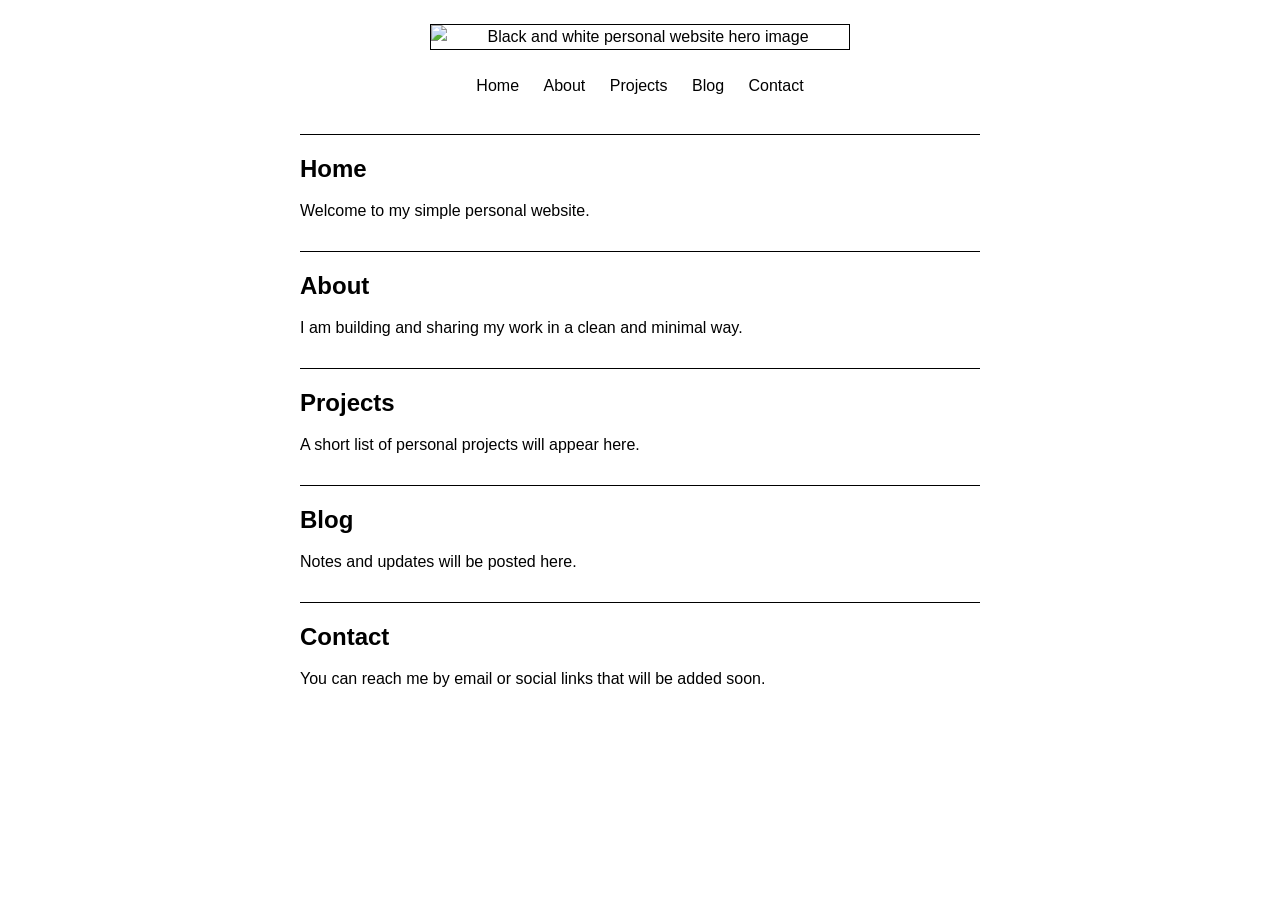
==== index.html @ b60d0a38 "Create minimal black and white personal homepage Co-authored-by: awhmad <61091033+awhmad@users.norep" ====
<!DOCTYPE html>
<html lang="en">
<head>
  <meta charset="UTF-8">
  <meta name="viewport" content="width=device-width, initial-scale=1.0">
  <title>Personal Website</title>
  <style>
    :root {
      color-scheme: light;
    }

    * {
      box-sizing: border-box;
    }

    body {
      margin: 0;
      font-family: Arial, sans-serif;
      background: #ffffff;
      color: #000000;
      line-height: 1.5;
    }

    main {
      max-width: 720px;
      margin: 0 auto;
      padding: 24px 20px 48px;
      text-align: center;
    }

    .hero-image {
      width: 100%;
      max-width: 420px;
      display: block;
      margin: 0 auto 24px;
      border: 1px solid #000000;
    }

    nav {
      margin-bottom: 36px;
    }

    nav a {
      color: #000000;
      text-decoration: none;
      margin: 0 10px;
      font-size: 1rem;
    }

    nav a:hover,
    nav a:focus {
      text-decoration: underline;
    }

    section {
      margin-bottom: 28px;
      text-align: left;
      border-top: 1px solid #000000;
      padding-top: 16px;
    }

    h1,
    h2 {
      margin: 0 0 12px;
      font-weight: 600;
    }

    p {
      margin: 0;
    }
  </style>
</head>
<body>
  <main>
    <img
      class="hero-image"
      src="https://images.unsplash.com/photo-1493612276216-ee3925520721?auto=format&fit=crop&w=1200&q=80"
      alt="Black and white personal website hero image">

    <nav aria-label="Main navigation">
      <a href="#home">Home</a>
      <a href="#about">About</a>
      <a href="#projects">Projects</a>
      <a href="#blog">Blog</a>
      <a href="#contact">Contact</a>
    </nav>

    <section id="home">
      <h1>Home</h1>
      <p>Welcome to my simple personal website.</p>
    </section>

    <section id="about">
      <h2>About</h2>
      <p>I am building and sharing my work in a clean and minimal way.</p>
    </section>

    <section id="projects">
      <h2>Projects</h2>
      <p>A short list of personal projects will appear here.</p>
    </section>

    <section id="blog">
      <h2>Blog</h2>
      <p>Notes and updates will be posted here.</p>
    </section>

    <section id="contact">
      <h2>Contact</h2>
      <p>You can reach me by email or social links that will be added soon.</p>
    </section>
  </main>
</body>
</html>
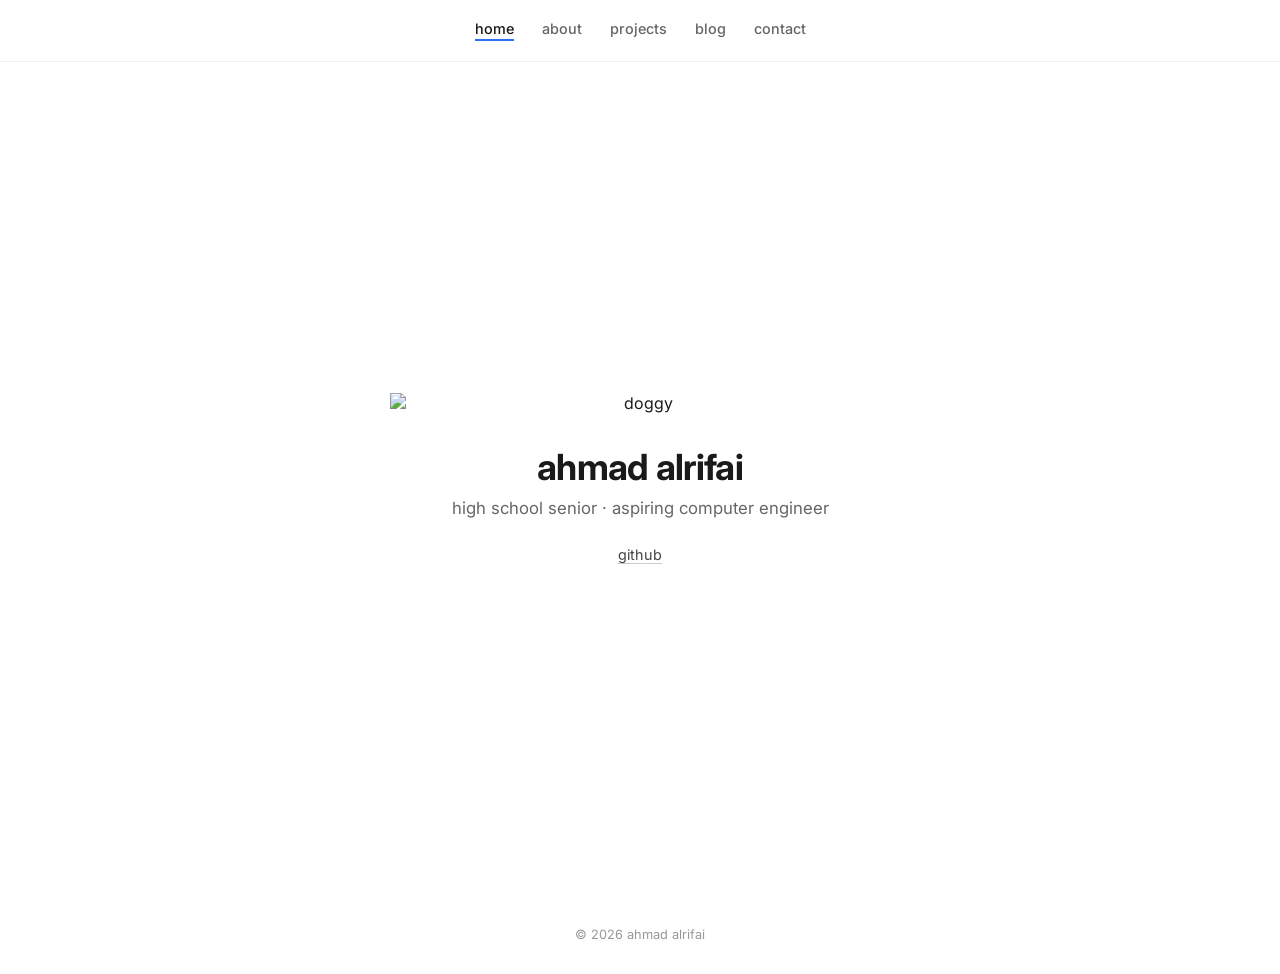
==== commit 9d6ffa66: "Website Added the actual website (finally) and decided on the domain. (website not fully finished)" ====
--- a/index.html
+++ b/index.html
@@ -3,112 +3,34 @@
 <head>
   <meta charset="UTF-8">
   <meta name="viewport" content="width=device-width, initial-scale=1.0">
-  <title>Personal Website</title>
-  <style>
-    :root {
-      color-scheme: light;
-    }
-
-    * {
-      box-sizing: border-box;
-    }
-
-    body {
-      margin: 0;
-      font-family: Arial, sans-serif;
-      background: #ffffff;
-      color: #000000;
-      line-height: 1.5;
-    }
-
-    main {
-      max-width: 720px;
-      margin: 0 auto;
-      padding: 24px 20px 48px;
-      text-align: center;
-    }
-
-    .hero-image {
-      width: 100%;
-      max-width: 420px;
-      display: block;
-      margin: 0 auto 24px;
-      border: 1px solid #000000;
-    }
-
-    nav {
-      margin-bottom: 36px;
-    }
-
-    nav a {
-      color: #000000;
-      text-decoration: none;
-      margin: 0 10px;
-      font-size: 1rem;
-    }
-
-    nav a:hover,
-    nav a:focus {
-      text-decoration: underline;
-    }
-
-    section {
-      margin-bottom: 28px;
-      text-align: left;
-      border-top: 1px solid #000000;
-      padding-top: 16px;
-    }
-
-    h1,
-    h2 {
-      margin: 0 0 12px;
-      font-weight: 600;
-    }
-
-    p {
-      margin: 0;
-    }
-  </style>
+  <title>ahmad alrifai</title>
+  <link rel="preconnect" href="https://fonts.googleapis.com">
+  <link rel="preconnect" href="https://fonts.gstatic.com" crossorigin>
+  <link href="https://fonts.googleapis.com/css2?family=Inter:wght@400;500;600;700&display=swap" rel="stylesheet">
+  <link rel="stylesheet" href="style.css">
 </head>
 <body>
-  <main>
-    <img
-      class="hero-image"
-      src="https://images.unsplash.com/photo-1493612276216-ee3925520721?auto=format&fit=crop&w=1200&q=80"
-      alt="Black and white personal website hero image">
 
-    <nav aria-label="Main navigation">
-      <a href="#home">Home</a>
-      <a href="#about">About</a>
-      <a href="#projects">Projects</a>
-      <a href="#blog">Blog</a>
-      <a href="#contact">Contact</a>
-    </nav>
+  <nav class="nav">
+    <a href="index.html" aria-current="page">home</a>
+    <a href="about.html">about</a>
+    <a href="projects.html">projects</a>
+    <a href="blog.html">blog</a>
+    <a href="contact.html">contact</a>
+  </nav>
 
-    <section id="home">
-      <h1>Home</h1>
-      <p>Welcome to my simple personal website.</p>
-    </section>
+  <main class="hero">
+    <img src="/Users/a/personal/pics/mood/dog.jpg" alt="doggy" class="hero-photo">
 
-    <section id="about">
-      <h2>About</h2>
-      <p>I am building and sharing my work in a clean and minimal way.</p>
-    </section>
+    <h1>ahmad alrifai</h1>
+    <p class="tagline">high school senior · aspiring computer engineer</p>
 
-    <section id="projects">
-      <h2>Projects</h2>
-      <p>A short list of personal projects will appear here.</p>
-    </section>
+    <div class="hero-links">
+      <a href="https://github.com/awhmad">github</a>
+    </div>
+  </main>
 
-    <section id="blog">
-      <h2>Blog</h2>
-      <p>Notes and updates will be posted here.</p>
-    </section>
+  <footer>© 2026 ahmad alrifai</footer>
 
-    <section id="contact">
-      <h2>Contact</h2>
-      <p>You can reach me by email or social links that will be added soon.</p>
-    </section>
-  </main>
 </body>
 </html>
--- a/style.css
+++ b/style.css
@@ -0,0 +1,243 @@
+* {
+  box-sizing: border-box;
+}
+
+body {
+  margin: 0;
+  font-family: 'Inter', -apple-system, BlinkMacSystemFont, "Segoe UI", Helvetica, Arial, sans-serif;
+  color: #1a1a1a;
+  background: #fff;
+}
+
+a {
+  color: inherit;
+}
+
+/* nav, present on every page */
+
+.nav {
+  position: sticky;
+  top: 0;
+  z-index: 10;
+  display: flex;
+  justify-content: center;
+  gap: 1.75rem;
+  padding: 1.25rem;
+  background: rgba(255, 255, 255, 0.9);
+  backdrop-filter: blur(6px);
+  border-bottom: 1px solid #eee;
+}
+
+.nav a {
+  text-decoration: none;
+  color: #666;
+  font-size: 0.9rem;
+  font-weight: 500;
+  padding-bottom: 2px;
+  border-bottom: 2px solid transparent;
+}
+
+.nav a:hover {
+  color: #1a1a1a;
+}
+
+.nav a[aria-current="page"] {
+  color: #1a1a1a;
+  border-bottom-color: #2f6fed;
+}
+
+/* front page */
+
+.hero {
+  min-height: calc(100vh - 67px);
+  display: flex;
+  flex-direction: column;
+  align-items: center;
+  justify-content: center;
+  text-align: center;
+  padding: 2rem;
+}
+
+.hero-photo {
+  width: min(500px, 90%);
+  height: auto;
+  margin-bottom: 2rem;
+}
+
+.hero-photo.placeholder {
+  display: flex;
+  align-items: center;
+  justify-content: center;
+  background: linear-gradient(135deg, #6e6e6e, #2b2b2b);
+  color: #fff;
+  font-size: 2.5rem;
+  font-weight: 500;
+  letter-spacing: 1px;
+}
+
+.hero h1 {
+  margin: 0;
+  font-size: 2.25rem;
+  font-weight: 700;
+  letter-spacing: -0.02em;
+}
+
+.tagline {
+  margin: 0.6rem 0 1.75rem;
+  color: #666;
+  font-size: 1.05rem;
+}
+
+.hero-links {
+  display: flex;
+  gap: 1.25rem;
+  font-size: 0.9rem;
+}
+
+.hero-links a {
+  text-decoration: none;
+  color: #444;
+  border-bottom: 1px solid #ccc;
+}
+
+.hero-links a:hover {
+  color: #2f6fed;
+  border-color: #2f6fed;
+}
+
+/* inner pages */
+
+.page {
+  max-width: 680px;
+  margin: 0 auto;
+  padding: 3.5rem 1.5rem 4rem;
+}
+
+.page h1 {
+  margin-top: 0;
+  font-size: 1.75rem;
+  letter-spacing: -0.01em;
+}
+
+.page > p {
+  line-height: 1.65;
+  color: #444;
+  font-size: 1.02rem;
+}
+
+.page section {
+  margin-top: 2.5rem;
+}
+
+.page section h2 {
+  font-size: 1.05rem;
+  font-weight: 600;
+  margin: 0 0 0.75rem;
+  padding-bottom: 0.4rem;
+  border-bottom: 1px solid #eee;
+}
+
+.page section p {
+  line-height: 1.6;
+  color: #444;
+}
+
+/* dotted list, used for skills + hobbies on the about page */
+
+.dotted-list {
+  margin: 0;
+  padding-left: 1.25rem;
+  color: #444;
+}
+
+.dotted-list li {
+  line-height: 1.8;
+}
+
+/* little tag chips, used on projects */
+
+.tags {
+  display: flex;
+  flex-wrap: wrap;
+  gap: 0.5rem;
+  margin-top: 0.75rem;
+}
+
+.tags span {
+  font-size: 0.78rem;
+  color: #444;
+  background: #f2f5fc;
+  border: 1px solid #e3e9f7;
+  padding: 0.25rem 0.65rem;
+  border-radius: 999px;
+}
+
+/* project cards */
+
+.project-list {
+  list-style: none;
+  padding: 0;
+  display: grid;
+  gap: 1rem;
+  margin-top: 1.5rem;
+}
+
+.project-list li {
+  padding: 1.5rem;
+  border: 1px solid #eee;
+  border-radius: 12px;
+  transition: box-shadow 0.15s ease, transform 0.15s ease;
+}
+
+.project-list li:hover {
+  box-shadow: 0 6px 20px rgba(0, 0, 0, 0.06);
+  transform: translateY(-2px);
+}
+
+.project-list h2 {
+  margin: 0 0 0.35rem;
+  font-size: 1.1rem;
+}
+
+.project-list p {
+  margin: 0;
+  color: #555;
+  line-height: 1.5;
+}
+
+.project-list a {
+  display: inline-block;
+  margin-top: 0.75rem;
+  font-size: 0.88rem;
+  text-decoration: none;
+  color: #2f6fed;
+  font-weight: 500;
+}
+
+/* contact links */
+
+.links {
+  list-style: none;
+  padding: 0;
+}
+
+.links li {
+  margin-bottom: 0.6rem;
+}
+
+.links a {
+  text-decoration: none;
+  border-bottom: 1px solid #ccc;
+}
+
+.links a:hover {
+  color: #2f6fed;
+  border-color: #2f6fed;
+}
+
+footer {
+  text-align: center;
+  padding: 2rem 1.5rem;
+  color: #999;
+  font-size: 0.8rem;
+}
